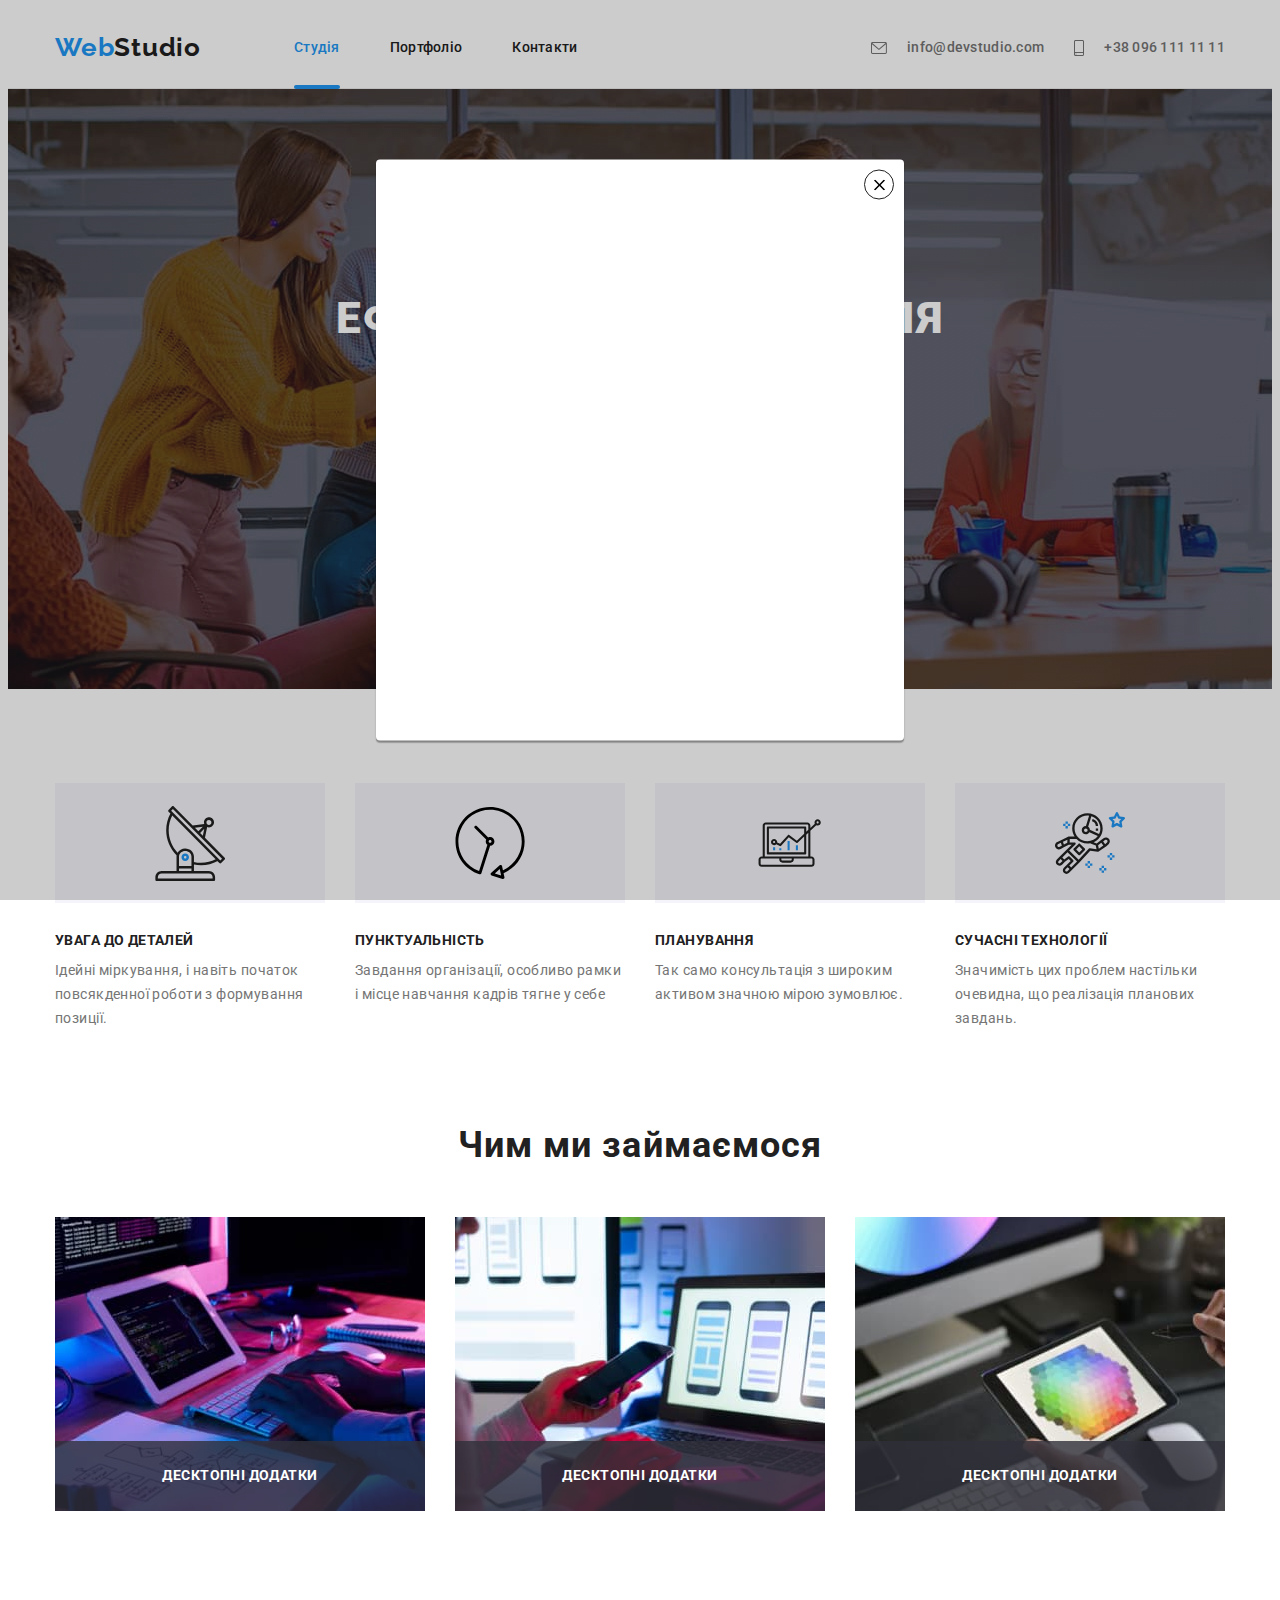
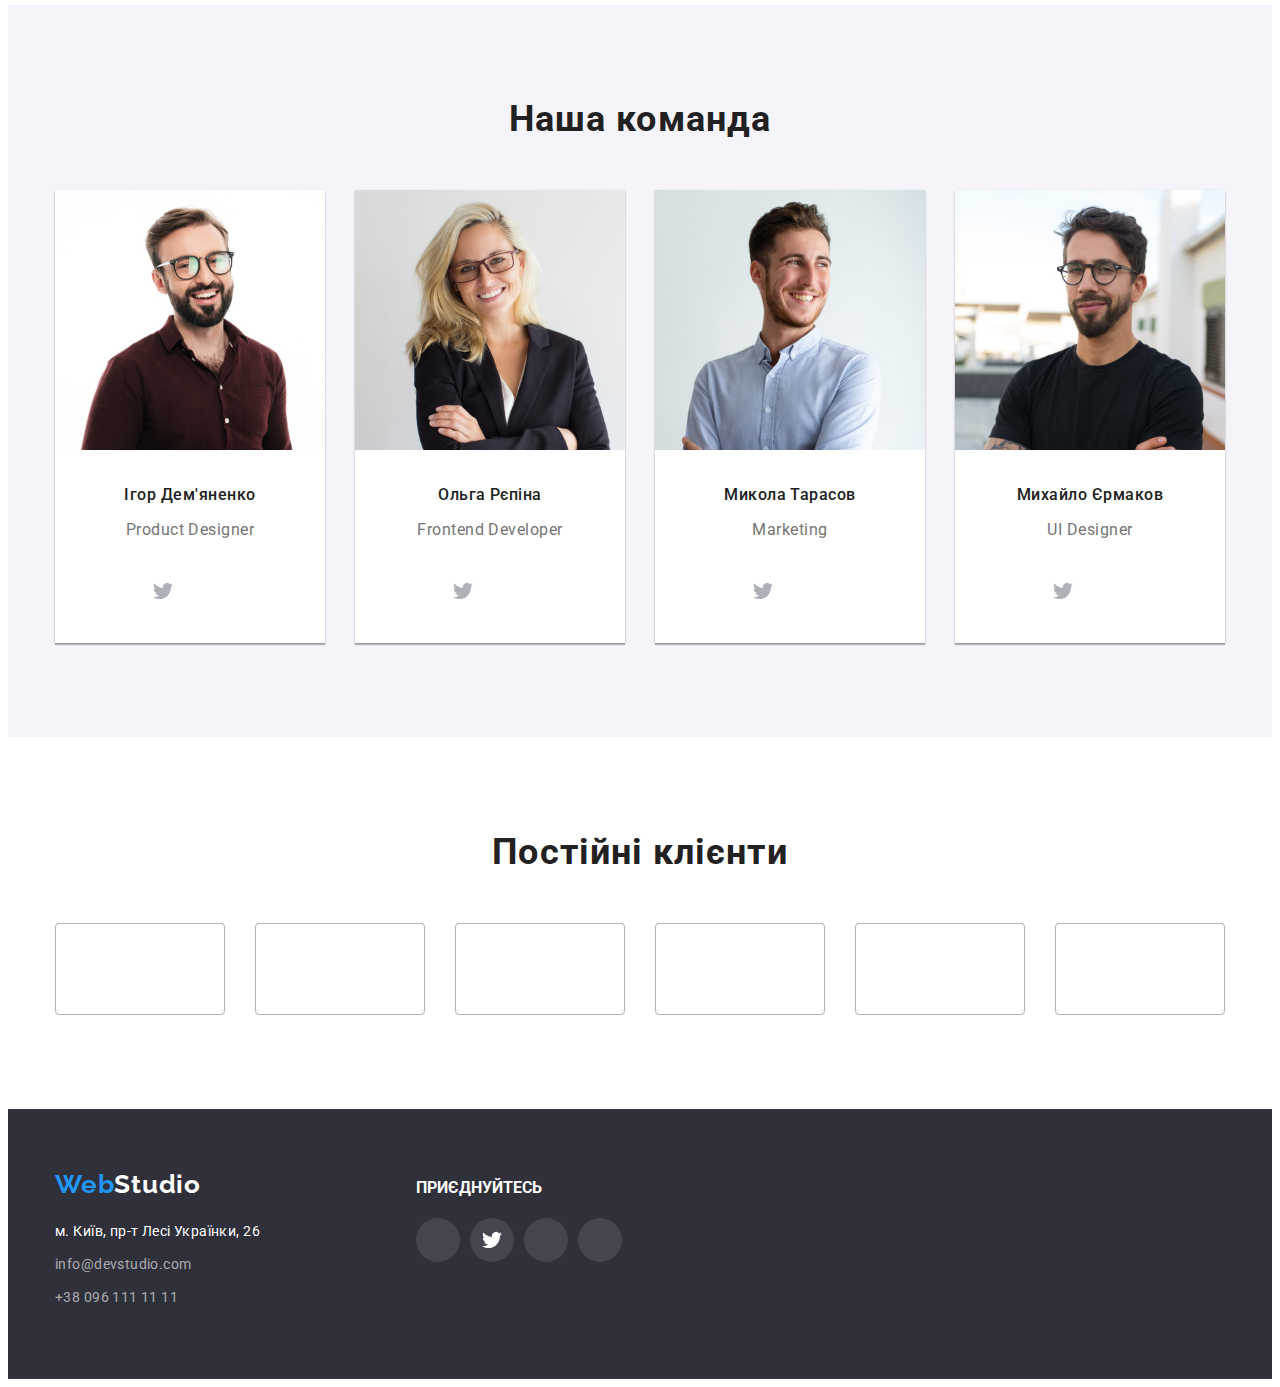
==== index.html @ 67a937a7 "fix" ====
<!DOCTYPE html>
<html lang="uk">
<head>
    <meta charset="UTF-8">
    <meta http-equiv="X-UA-Compatible" content="IE=edge">
    <meta name="viewport" content="width=device-width, initial-scale=1.0">
    <title>Document</title> 
    <link rel="preconnect" href="https://fonts.googleapis.com">
    <link rel="preconnect" href="https://fonts.gstatic.com" crossorigin>
    <link href="https://fonts.googleapis.com/css2?family=Raleway:wght@700&family=Roboto:wght@400;500;700&display=swap" rel="stylesheet">
    <link rel="stylesheet" href="https://cdnjs.cloudflare.com/ajax/libs/modern-normalize/1.1.0/modern-normalize.min.css" integrity="sha512-wpPYUAdjBVSE4KJnH1VR1HeZfpl1ub8YT/NKx4PuQ5NmX2tKuGu6U/JRp5y+Y8XG2tV+wKQpNHVUX03MfMFn9Q==" crossorigin="anonymous" referrerpolicy="no-referrer" />   
    <link rel="stylesheet" href="./css/styles.css">
</head>
<body>
    
    <header class="site-header">
        <div class="container main-nove">
            <a href="./index.html" class="site-logo logo plus"><span class="site-logo logo-web">Web</span><span class="logo-studio">Studio</span></a>
        <nav>
            <ul class="site-nav list up ">
                <li class="iten box-reletiwe"> <a href="./index.html" class=" current navigetion plus site">Студія</a></li>
                <li class="iten box-reletiwe"> <a href="./portfolio.html" class="navigetion plus site">Портфоліо</a></li>
                <li class="iten box-reletiwe"> <a href="#" class="navigetion plus site">Контакти</a></li>
            </ul>
        </nav>
        <ul class="contakt list up">
            
            <li class="iten-contakt envelope list"> 
                <a href="mailto:info@devstudio.com" class="navigetion plus contakt mee envelope">
                    <svg class="icon-envelope" width="16" height="12" >
                        <use href="./images/symbol-defs.svg#icon-envelope"></use>
                    </svg>
                    info@devstudio.com
                </a>
            </li>
    
            <li class="iten-contakt smartphone"> 
                 <a href="tel:+380961111111" class="navigetion plus contakt mee mail">
                    <svg class="icon-smartphone" width="10" height="16">
                        <use href="./images/symbol-defs.svg#icon-smartphone"></use>
                    </svg>
                    +38 096 111 11 11
                </a>
            </li>
        </ul>
       </div>
       
    </header>
   <main>
        <section class="darkside hero section">
        
               <h1 class="big hero-title" id="hero-title">Ефективні рішення для вашого бізнесу</h1>
               <button type="button" class="btn primery" data-modal-open> замовити послугу </button>
        
            </section>


        <section class="section">
            <div class="container feature">
          <ul class="feature list">
              <li class="list-order antena"><h3 class="feature-title big">увага до деталей</h3>
              <p class="operations-text">Ідейні міркування, і навіть початок повсякденної роботи з формування позиції.</p></li>
              <li class="list-order vector"><h3 class="feature-title big">пунктуальність</h3>
              <p class="operations-text">Завдання організації, особливо рамки і місце навчання кадрів тягне у себе</p></li>
              <li class="list-order diagram"><h3 class="feature-title big">планування</h3>
              <p class="operations-text">Так само консультація з широким активом значною мірою зумовлює.</p></li>
             <li class="list-order astronaut"><h3 class="feature-title big">сучасні технології</h3>
             <p class="operations-text">Значимість цих проблем настільки очевидна, що реалізація планових завдань.</p></li>
          </ul>
        </div>
         </section>

         <section class="we-do section">
            <div class="container">
             <h2 class="what-we-do title">Чим ми займаємося</h2>
             <ul class="list what-we-do">
                <div class=" what-we-do box">
                    <li class="iten what-we-do">
                        <a class="what-we-do link" href="">
                         <img   src="./images/work.jpg" width="370" alt="робочий процесс дизайнера">
                        <p class="what-we-do-efect">Десктопні додатки</p>
                        </a>
                    </li>
                </div>
                <li class="iten what-we-do"> 
                    <a class="what-we-do link" href="">
                    <img  src="./images/work1.jpg" width="370" alt="робочий процесс дизайнера">
                <p class="what-we-do-efect">Десктопні додатки</p>
                </a>
            </li>
                <li class="iten what-we-do">
                    <a class="what-we-do link" href="">
                        <img src="./images/work2.jpg" width="370" alt="робочий процесс дизайнера">
                        <p class="what-we-do-efect">Десктопні додатки</p>
                    </a>
                </li>
             </ul>
            </div>
         </section>

        <section class="staff section">
            <div class="container">
             <h2 class="title staff">Наша команда</h2>
             <ul class="list staff">
                 <li class="downpicture"> 
                      <img src="./images/img.jpg" width="270" alt="Ігор Дем'яненко"> 
                      <h4 class="staff name">Ігор Дем'яненко</h4>
                      <p  class="staff posicion" lang="en">Product Designer</p>
                       
                      <ul class="list soc-list">
                        <li >
                            <a class="soc-link" href="">
                            <svg class="soc-icon" width="20" height="20">
                                <use href="./images/symbol-defs.svg#icon-instagram" ></use>
                            </svg>
                            </a>
                        </li>
                        <li>
                            <a class="soc-link" href="">
                            <svg class="soc-icon" width="20" height="20"> 
                                <use href="./images/symbol-defs.svg#icon-twitter"></use>
                            </svg>
                        </a>
                        </li>
                        <li >
                            <a class="soc-link" href="">
                            <svg class="soc-icon" width="20" height="20">
                                <use href="./images/symbol-defs.svg#icon-facebook"></use>
                            </svg>
                        </a>

                        </li>
                        <li>
                            <a class="soc-link" href="">
                            <svg class="soc-icon" width="20" height="20">
                                <use href="./images/symbol-defs.svg#icon-linkedin"></use>
                            </svg>
                        </a>
                        </li>
                      </ul>
                 </li>
                 <li class="downpicture"> 
                     <img src="./images/img1.jpg" width="270" alt="Ольга Рєпіна">
                     <h4 class="staff name">Ольга Рєпіна</h4>
                     <p class="staff posicion" lang="en">Frontend Developer</p>
                    
                     <ul class="list soc-list">
                        <li >
                            <a class="soc-link" href="">
                            <svg class="soc-icon" width="20" height="20">
                                <use href="./images/symbol-defs.svg#icon-instagram" ></use>
                            </svg>
                            </a>
                        </li>
                        <li class="www rrr">
                            <a class="soc-link" href="">
                            <svg class="soc-icon" width="20" height="20"> 
                                <use href="./images/symbol-defs.svg#icon-twitter"></use>
                            </svg>
                        </a>
                        </li>
                        <li >
                            <a class="soc-link" href="">
                            <svg class="soc-icon" width="20" height="20">
                                <use href="./images/symbol-defs.svg#icon-facebook"></use>
                            </svg>
                        </a>

                        </li>
                        <li>
                            <a class="soc-link" href="">
                            <svg class="soc-icon" width="20" height="20">
                                <use href="./images/symbol-defs.svg#icon-linkedin"></use>
                            </svg>
                        </a>
                        </li>
                      </ul>
                 </li >
                 <li class="downpicture"> 
                     <img src="./images/img2.jpg" width="270" alt="Микола Тарасов">
                     <h4 class="staff name">Микола Тарасов</h4>
                     <p class="staff posicion" lang="en">Marketing</p>
                     <ul class="list soc-list">
                        <li >
                            <a class="soc-link" href="">
                            <svg class="soc-icon" width="20" height="20">
                                <use href="./images/symbol-defs.svg#icon-instagram" ></use>
                            </svg>
                            </a>
                        </li>
                        <li>
                            <a class="soc-link" href="">
                            <svg class="soc-icon" width="20" height="20"> 
                                <use href="./images/symbol-defs.svg#icon-twitter"></use>
                            </svg>
                        </a>
                        </li>
                        <li >
                            <a class="soc-link" href="">
                            <svg class="soc-icon" width="20" height="20">
                                <use href="./images/symbol-defs.svg#icon-facebook"></use>
                            </svg>
                        </a>

                        </li>
                        <li>
                            <a class="soc-link" href="">
                            <svg class="soc-icon" width="20" height="20">
                                <use href="./images/symbol-defs.svg#icon-linkedin"></use>
                            </svg>
                        </a>
                        </li>
                      </ul>
                 </li>
                 <li class="downpicture"> 
                     <img src="./images/img3.jpg" width="270" alt="Михайло Єрмаков">
                     <h4 class="staff name">Михайло Єрмаков</h4>
                     <p class="staff posicion" lang="en">UI Designer</p>
                     <ul class="list soc-list">
                        <li >
                            <a class="soc-link" href="">
                            <svg class="soc-icon" width="20" height="20">
                                <use href="./images/symbol-defs.svg#icon-instagram" ></use>
                            </svg>
                            </a>
                        </li>
                        <li>
                            <a class="soc-link" href="">
                            <svg class="soc-icon" width="20" height="20"> 
                                <use href="./images/symbol-defs.svg#icon-twitter"></use>
                            </svg>
                        </a>
                        </li>
                        <li >
                            <a class="soc-link" href="">
                            <svg class="soc-icon" width="20" height="20">
                                <use href="./images/symbol-defs.svg#icon-facebook"></use>
                            </svg>
                        </a>

                        </li>
                        <li>
                            <a class="soc-link" href="">
                            <svg class="soc-icon" width="20" height="20">
                                <use href="./images/symbol-defs.svg#icon-linkedin"></use>
                            </svg>
                        </a>
                        </li>
                      </ul>
                 </li>
             </ul>
            </div>
        </section>
            <section class="section customers">
            <div class="container">
                <h2 class=" tile customers-title">Постійні клієнти</h2>
                <ul class=" list customers-list">
                    <li >
                        <a  class=" customers-box" href="#">
                        <svg class="icon-customers" width="106" height="60">
                            <use href="./images/symbol-defs.svg#icon-group6"></use>
                        </svg>
                    </a>
                    </li>
                    <li >
                        <a class=" customers-box" href="#">
                            <svg class="icon-customers" width="106" height="60">
                                <use href="./images/symbol-defs.svg#icon-group1"></use>
                            </svg>
                        </a>
                    </li>
                    <li >
                            <a class=" customers-box" href="#">
                                <svg class="icon-customers" width="106" height="60">
                                <use href="./images/symbol-defs.svg#icon-group2"></use>
                            </svg>
                        </a>
                    </li>
                    <li>
                        <a  class=" customers-box" href="#">
                            <svg class="icon-customers" width="106" height="60">
                                <use href="./images/symbol-defs.svg#icon-group3"></use>
                            </svg>
                        </a>
                    </li>
                    <li >
                        <a href="#" class=" customers-box">
                            <svg class="icon-customers" width="106" height="60">
                                <use href="./images/symbol-defs.svg#icon-group4"></use>
                            </svg>
                        </a>
                    </li>
                    <li >
                        <a href="#" class=" customers-box">
                            <svg class="icon-customers" width="106" height="60">
                                <use href="./images/symbol-defs.svg#icon-group5"></use>
                            </svg>
                        </a>
                    </li>
                
                        
                    </li>
                    
            
                </ul>

            </div>
        </section>
    </main>

    <footer class="darkside footer" >
        <div class="container down" style="display:flex">
            <div class="information footer">
    
            <a href="./index.html" class="site-logo logo plus down"><span class="logo logo-web">Web</span><span class="logo down-studio">Studio</span></a>
        
  
        <address class="box footer" >
            <ul class="footer-contakt list contakt">
                <li class="footer address"><a class="address map" href="https://goo.gl/maps/JJp694LmXSiKLwUw6" target="_blank" rel="noopener noreferer">м. Київ, пр-т Лесі Українки, 26</a></li>
                <li class="footer address"><a class="address contact " href="mailto:info@devstudio.com">info@devstudio.com</a></li>
                <li class="footer address"><a class="address contact" href="tel:+380961111111">+38 096 111 11 11</a></li>
            </ul>
        </address>
    </div>
    
    <div class="soc-contact-footer">
        <p class="text-footer">приєднуйтесь</p>
        <ul class="list soc-list down">
            <li >
                <a class="soc-link down" href="">
                <svg class="soc-icon down" width="20" height="20">
                    <use href="./images/symbol-defs.svg#icon-instagram" ></use>
                </svg>
                </a>
            </li>
            <li>
                <a class="soc-link down" href="">
                <svg class="soc-icon down" width="20" height="20"> 
                    <use href="./images/symbol-defs.svg#icon-twitter"></use>
                </svg>
            </a>
            </li>
            <li >
                <a class="soc-link down" href="">
                <svg class="soc-icon down" width="20" height="20">
                    <use href="./images/symbol-defs.svg#icon-facebook"></use>
                </svg>
            </a>

            </li>
            <li>
                <a class="soc-link down" href="">
                <svg class="soc-icon down" width="20" height="20">
                    <use href="./images/symbol-defs.svg#icon-linkedin"></use>
                </svg>
            </a>
            </li>
          </ul>
    </div>
</div>
    </footer> 

<div class="backdrop is-hidden " data-modal > 
    <div class="modal">
        <button type="button" class="model-btn" data-modal-close>
            <svg width="11" height="11">
                <use href="./images/symbol-defs.svg#icon-Vector" ></use>
            </svg>
        </button>
    </div>
</div>

<script src="./js/modal.js"></script>

</body>
</html>
---- css/styles.css ----
html{
    box-sizing: border-box;
}
*,
*::before,
*::after{
    box-sizing: inherit;
}

:root {
    --primery-text-colot: #212121;
    --button-color: #2196F3;
    --back-color: #FFFFFF;
    --sbc: #2F303A;
    --contact-color: #757575;
    --white-whis-transparency: rgba(255, 255, 255, 0.6);
    --bgr-staff: #F5F4FA;
    --soc-link: #AFB1B8;
    
}

body {
    background-color: var(--back-color);
    color: var(--primery-text-colot);
    font-family: 'Roboto', sans-serif;
}



.list{
    list-style: none;
   
}

.list a{
    text-decoration: none;
}

.big{
    text-transform: uppercase;

}
.title{
font-weight: 700;
letter-spacing: 0.03em;
}
h1,h2,h3,h4,p,ul,img{
    padding: 0;
    margin: 0;
}
img{
    display:block;
    max-width: 100%;
}
.section{
    padding-bottom: 94px;
    padding-top: 94px;
}
.container{
    width: 1200px;
    margin-left: auto;
    margin-right: auto;
    
    padding-left: 15px;
    padding-right: 15px;
    
}


/*header*/
.site-nav.up{
    display: flex; 
}
.contakt.up{
    display: flex;
    margin-left: auto;
}
.container.main-nove{
    display: flex;
    align-items: center;
    
}


.logo-web{
    color: var(--button-color) ;
}

.site-logo.plus{
    font-family: 'Raleway';
    font-style: normal;
    font-weight: 700;
    font-size: 26px;
    line-height: 1.2;
    text-decoration: none;
    letter-spacing: 0.03em;
    color: var(--button-color);
    margin-right: 93px;
   
}
.site-logo.plus:last-child{
    margin: 0;
}
.site-header{
   
    border-bottom: 1px solid #ECECEC;
}
.site-nav.list .iten,
.contakt.list .iten{
    margin-right: 50px;
}
.site-nav.list .iten:last-child,
.contakt.list .iten:last-child{
    margin-right: 0;
}
.navigetion.plus {
    font-weight: 500;
    font-size: 14px;
    line-height: 1.14;
    color: var(--primery-text-colot);
    letter-spacing: 0.02em;
    padding-top: 32px;
    padding-bottom: 32px;
    display: block;
    
}

.navigetion.plus:hover,
.navigetion.plus:focus{
    color: var(--button-color);
    fill: var(--button-color);
}
.iten-contakt.envelope,
.contakt.mee {
    font-weight: 500;
    font-size: 14px;
    line-height: 1.14;
    color: var(--contact-color);
    letter-spacing: 0.02em;
}
.box-reletiwe{
    position: relative;
    display: flex;
}
.current.navigetion.plus::after{
content: "";
display: flex;
position: absolute;
left: 0;
bottom: -1px;
width: 100%;
height: 4px;
border-radius: 2px;
background:var(--button-color);
}

.navigetion.plus.site:hover::after{
content: "";
display: flex;
position: absolute;
left: 0;
bottom: -1;
width: 100%;
height: 4px;
border-radius: 2px;
background: var(--button-color);
transition-property: line;
transition-duration: 250ms;
transition-timing-function:cubic-bezier(0.4, 0, 0.2, 1);
transition-delay: 0;
}

.icon-envelope{
    fill: currentColor;
}
.icon-smartphone{
   fill: currentColor;
}
.icon-smartphone{
    margin-right: 10px;
}

.site-nav a.current {
    color: var(--button-color);
}


.logo-studio
{
    color:var(--primery-text-colot);
}

.navigetion.plus.mee{
    display: flex;
    
    justify-content: center;
    align-items: center;
    gap: 10px;
}
.me.envelope{
    display: block;
}
.icon-envelope{
    margin-right: 10px;
}

.icon-smartphone{
    margin-left: 30px;
}
.iten-contakt.envelope:hover,
.iten-contakt.envelope:focus{
    color: var(--button-color);
    fill: var(--button-color);
    transition-duration: 250ms;
    transition-timing-function: cubic-bezier(0.4, 0, 0.2, 1);
}



/*hero*/
.darkside.hero{
    text-align: center;
    padding-top: 200px;
    padding-bottom: 200px;
    height: 600px;
    max-width: 1600px;
    margin-left: auto;
    margin-right: auto;
    background-image:linear-gradient(
        to right,
        rgba(47, 48, 58, 0.4),
        rgba(47, 48, 58, 0.4)),
         url(../images/overlay.jpg);
    background-repeat: no-repeat;
    background-size:cover;
    background-position: center;
}
.hero-title{
   
    font-weight: 900;
    font-size: 44px;
    line-height: 1.36;
    letter-spacing: 0.06em;
    color: var(--back-color);
    letter-spacing: 0.06em;
    margin-bottom: 30px;
    width: 696px;
    margin-left: auto;
    margin-right: auto;
    
}

.btn {
    font-family: 'Roboto';
    font-weight: 700;
    font-size: 16px;
    line-height: 1.875;
    text-align: center;
    letter-spacing: 0.06em;
    cursor: pointer;
   
    text-align: center;
    display: inline-block;
    border:none;
}

.btn.primery{
    color: var(--back-color);
    background-color: var(--button-color);
    border-radius: 4px;
    padding: 10px 32px;
    min-width: 216px;
    height: 50px;
    box-shadow: 0px 4px 4px rgba(0, 0, 0, 0.15);
    
}
.btn.primery:hover,
.btn.primery:focus,
.btn.primery:active{
    background-color: #188CE8;
    transition-duration: 250ms;
    transition-timing-function: cubic-bezier(0.4, 0, 0.2, 1);
}

.btn.secondary{
    font-family: 'Roboto';
    font-weight: 500;
    font-size: 16px;
    line-height: 1.625;
    letter-spacing: 0.03em;
    background-color: #F5F4FA;
    color: var(--primery-text-colot);
    border-radius: 3px;
   
    padding: 6px 22px;
}

.btn.secondary:hover,
.btn.secondary:focus,
.btn.secondary:active{
    background-color: var(--button-color);
    color: var(--back-color);
    box-shadow: 0px 3px 1px rgba(0, 0, 0, 0.1), 0px 1px 2px rgba(0, 0, 0, 0.08), 0px 2px 2px rgba(0, 0, 0, 0.12);
}

.darkside{
    color: var(--back-color);
    background-color: var(--sbc);
}

/*feature*/
.feature.list{
    display:flex ;
    flex-wrap: wrap;
  
}

 .list-order{
    margin-right: 30px;
    width: 270px;
  
}
.list-order::before{
    display: block;
    content: "";
    height: 120px;
    background-repeat: no-repeat;
    background-size: 70px;
    background-position: center;
    background-color: var(--bgr-staff);
    

}
.list-order.antena::before{
    background-image: url(../images/SVG/antena.svg);
}
.list-order.vector::before{
    background-image: url(../images/SVG/Vector.svg);
}
.list-order.diagram::before{
    background-image: url(../images/SVG/diagram.svg);
}
.list-order.astronaut::before{
    background-image: url(../images/SVG/astronaut.svg);
}

.list-order:nth-child(4n){
    margin: 0;
}

.feature-title{
    margin-top: 30px;
margin-bottom: 10px;  
font-weight: 700;
font-size: 14px;
line-height: 1.14;
letter-spacing: 0.03em;



color: var(--primery-text-colot);
}

.operations-text{  
font-size: 14px;
line-height: 1.71;
color: var(--contact-color);
letter-spacing: 0.03em;

}


/*what-we-do*/
.we-do.section{
    padding-top: 0;
}

.what-we-do.title{
    text-align: center;
    margin-bottom: 50px;
    font-size: 36px;
    line-height: 1.16;
}
.what-we-do.list{
    display: flex;
    flex-wrap: wrap;
}
.what-we-do.iten{
    margin-right: 30px;
}
.what-we-do.iten:nth-child(3n){
    margin-right: 0;
}
.what-we-do.link{
    position: relative;
    overflow: hidden;
    transform: translate(100%);
    transition: transform 300ms linear;
    overflow: auto;
    height: 70px;
    width: 100%;
}

.what-we-do-efect{
    text-transform: uppercase;
    width: 100%;
    position: absolute;
    bottom: 0;
    left: 0;
    padding-top: 27px;
    padding-bottom: 27px;
    color: var(--back-color);
    background-color: rgba(47, 48, 58, 0.8);
    width: 370px;
    height: 70px;
    font-weight: 700;
    font-size: 14px;
    line-height: 1.14;
    text-align: center;
    letter-spacing: 0.03em;
    text-align: center;

}

/*staff*/
.staff{
    background-color: var(--bgr-staff);
}

.staff.list{
    display: flex;
    flex-wrap: wrap;

}

.title.staff{
    font-weight: 700;
    font-size: 36px;
    line-height: 1.16;
    letter-spacing: 0.03em;
    margin-bottom: 50px;
    text-align: center;
 

}

.staff.name{
    margin-top: 30px;
    margin-bottom: 10px;
    font-weight: 500;
    font-size: 16px;
    line-height: 1.87;
    letter-spacing: 0.03em;
    background-color: var(--back-color);
}

.staff.posicion{
    font-size: 16px;
    line-height: 19px;
    letter-spacing: 0.03em;
    color: var(--contact-color);
    background-color: var(--back-color);
    padding-bottom: 30px;
}


.downpicture{
    box-shadow: 0px 1px 3px rgba(0, 0, 0, 0.12), 0px 1px 1px rgba(0, 0, 0, 0.14), 0px 2px 1px rgba(0, 0, 0, 0.2);
    background-color: var(--back-color);
    margin-right: 30px;
    text-align: center;
}
.soc-list{
    
    display: flex;
    justify-content: center;
    gap: 10px;
    margin-bottom: 30px;

    
    
    
}
.soc-link{
    width: 44px;
    height: 44px;
    display: flex;
    border-radius: 50%;
    background-color: currentColor;
    align-items: center;
    justify-content: center;
    color:  var(--back-color);
    fill:var(--soc-link)
    
}
.soc-icon{
    fill: var(--soc-link);
}



.soc-link:hover, .soc-link:focus{
    color: var(--button-color);
    transition-duration: 250ms;
    transition-timing-function: cubic-bezier(0.4, 0, 0.2, 1);
   
}
.soc-link:hover > .soc-icon,
.soc-link:focus > .soc-icon{
    fill: var(--back-color);
    transition-duration: 250ms;
    transition-timing-function: cubic-bezier(0.4, 0, 0.2, 1);
}



.downpicture:nth-child(4n){
    margin: 0;
}

/*footer*/
.darkside.footer{
    padding-top: 60px;
    padding-bottom: 60px;
    
}

.site-logo.down{
    margin-bottom: 20px;
    display: inline-block;
    margin-right: 0;
}
.darkside{
    color: var(--back-color);
    background-color: var(--sbc);
    
}
.footer.address{
    margin-bottom: 9px;
}



.address.contact{
  
    font-style: normal;
    font-size: 14px;
    line-height: 1.71;
    letter-spacing: 0.03em;
    color: var(--white-whis-transparency);
    display: inline-block;
}



.address.map{
  
    font-style: normal;
    font-size: 14px;
    line-height: 1.71;
    letter-spacing: 0.03em;
    color: var(--back-color);
    display: inline-block;
  
}
.address.map:hover,
.address.map:focus,
.address.contact:focus,
.address.contact:hover{
    color: var(--button-color);
    transition-duration: 250ms;
    transition-timing-function: cubic-bezier(0.4, 0, 0.2, 1);
 
}




.logo.logo-web{
    color: var(--button-color);
    
}
.logo.down-studio{
    color: var(--back-color);
    
}

.text-footer{
    font-weight: 700;
    size: 14px;
    line-height: 1.17;
    color: var(--back-color);
    margin-bottom: 20px;
    text-transform: uppercase;
}


.soc-list.down{
    justify-content: start;
}
.soc-link.down{
  color: rgba(255, 255, 255, 0.1); 
}

.soc-icon.down{
    fill:var(--back-color);
   
}
.container.footer{
    display: flex;
    
    align-items: baseline;
}
.soc-contact-footer{
    margin-left: 156px;
}


.soc-link.down:hover, .soc-link:focus{
    color: var(--button-color);
    fill: var(--back-color);
    transition-duration: 250ms;
    transition-timing-function: cubic-bezier(0.4, 0, 0.2, 1);
}
/*portfolio*/

.list.portfolio{
    display: flex;
    justify-content: center;
    margin-bottom: 50px;
}
.list.portfolio .iten{
   
    margin-right: 8px;
}
.list.portfolio .iten:nth-child(5n) {
    margin: 0;
}

.list.choice{
    color: var(--primery-text-colot);
    display: flex;
    flex-wrap: wrap;
   
    margin-top: -30px;
    margin-left: -30px;
}

.list.choice .iten-box{
    margin-left: 30px;
    margin-top: 30px;
    flex-basis: calc(100% / 3 - 30px);

}
.choice.title{
    font-weight: 700;
    font-size: 18px;
    line-height: 2;
    letter-spacing: 0.06em;
    color: var(--primery-text-colot);
    margin-bottom: 4px;
    
    
}
.choice.text{
    font-weight: 400;
    font-size: 16px;
    line-height: 1.875;
    letter-spacing: 0.03em;
    color: var(--contact-color);
    
}
.visually.hidden {
    position: absolute;
    width: 1px;
    height: 1px;
    margin: -1px;
    border: 0;
    padding: 0;
    
    white-space: nowrap;
    clip-path: inset(100%);
    clip: rect(0 0 0 0);
    overflow: hidden;
  }
  .iten-box .content{
    padding: 20px 24px;
    border-bottom: 1px solid #EEEEEE;
    border-left: 1px solid #EEEEEE;
    border-right: 1px solid #EEEEEE;
  }





.item-imege:hover .item-imege-text,
 .iten-box:hover,
.iten-box:focus{
    display: block;
    width: 100%;
    height: 100%;
    box-shadow: 0px 1px 1px rgba(0, 0, 0, 0.12), 0px 4px 4px rgba(0, 0, 0, 0.06), 1px 4px 6px rgba(0, 0, 0, 0.16);
transform: translateY(0);
    opacity: 1;
    transition-duration: 250ms;
    transition-timing-function: cubic-bezier(0.4, 0, 0.2, 1);
}

.item-imege{
    position: relative;
    overflow: hidden;
    
}

.item-imege-text{
    position: absolute;
    height: 294px;
    background-color: rgba(33, 150, 243, 0.9);
    bottom: 0;
    left: 0;
    font-size: 18px;
    font-weight: 1.56;
    letter-spacing: 0.03em;
    color: var(--back-color);
    padding: 64px 24px;
    transform: translateY(100%);
    
    opacity: 0;
    

}


  /*customers*/
  .section.customers{
    padding-bottom: 0;
  }
  .customers-title{
    margin-bottom: 50px;
    text-align: center;
    font-weight: 700;
    font-size: 36px;
    line-height: 1.17;
    letter-spacing: 0.03em;
    
  }
  .container.down{
    align-items:baseline;
  }
  .customers-list{


    display: inline-flex;
    flex-wrap: wrap;
    justify-content: center;
    align-items: center;
    margin-bottom: 94px;
    column-gap: 30px;


  }

.customers-box{
    display: flex;
  width: 170px;
    height: 92px;
    border: 1px solid #AFB1B8;
    border-radius: 4px;
    justify-content: center;
    align-items: center;
}
.icon-customers{
    justify-content: center;
    align-items: center;
    fill: var(--soc-link);
}

.customers-box:hover,
.customers-box:focus{
    border: 1px solid var(--button-color);
}

.customers-box:hover > .icon-customers,
.customers-box:focus >  .icon-customers{
 fill: var(--button-color);
}

.backdrop{
    position: fixed;
    top: 0;
    left: 0;
    width: 100%;
    height: 100%;
    background-color: rgba(0, 0, 0, 0.2);
    transition: opacity 250ms cubic-bezier(0.4, 0, 0.2, 1);
}

.backdrop.is-hidden .model{
    opacity: 0;
    visibility: hidden;
    pointer-events: none;
}

.modal{
    width: 528px;
    min-height: 581px;
    background-color: #FFFFFF;
    position: absolute;
    top: 50%;
    left: 50%;
    transform: translate(-50%, -50%); 
    border-radius: 4px; 
    box-shadow: 0px 1px 3px rgba(0, 0, 0, 0.12), 0px 1px 1px rgba(0, 0, 0, 0.14),
        0px 2px 1px rgba(0, 0, 0, 0.2);
}

.model-btn{
   width: 30px;
   height: 30px;
   border: 1px solid #212121;
   border-radius: 50%;
   background-color: transparent;
   position: absolute;
   right: 10px;
   top: 10px;
   display: flex;
   align-items: center;
   justify-content: center;
   padding: auto;
   cursor: pointer;
}

.modal:hover{
    
}
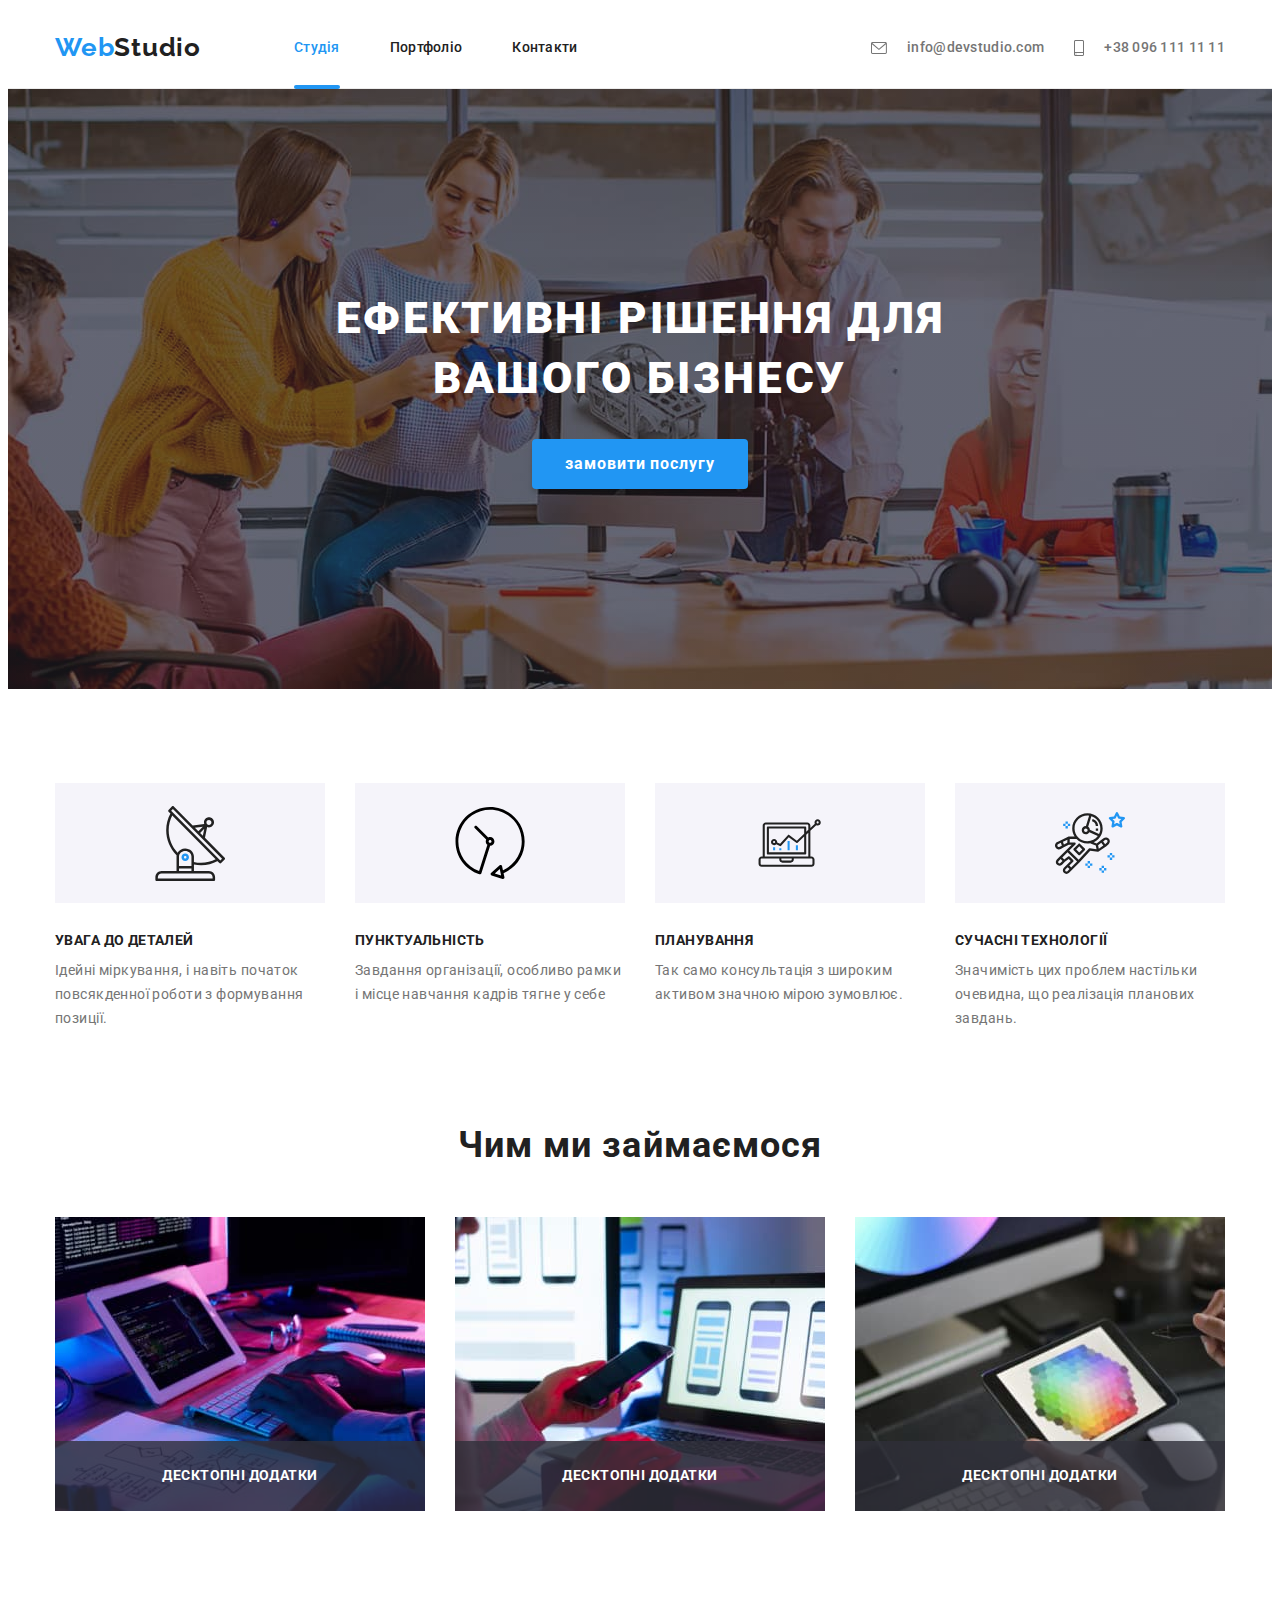
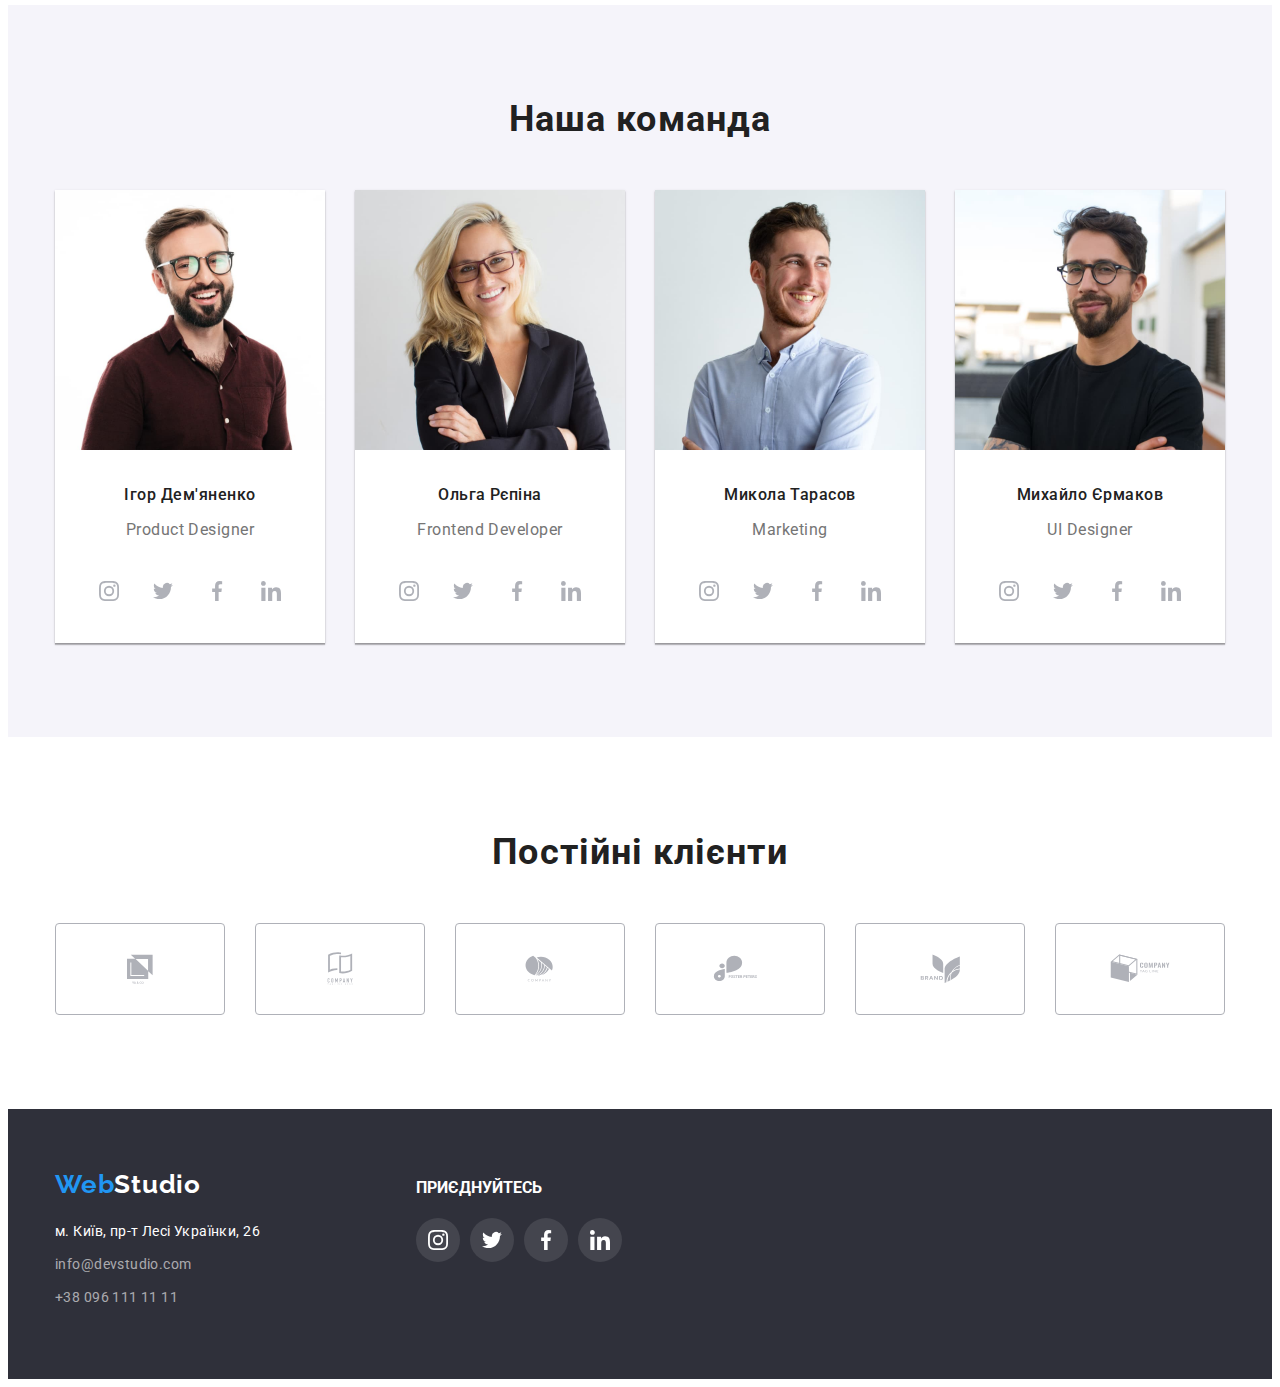
==== commit 76b65f8c: "fix" ====
--- a/index.html
+++ b/index.html
@@ -258,42 +258,42 @@
                     <li >
                         <a  class=" customers-box" href="#">
                         <svg class="icon-customers" width="106" height="60">
-                            <use href="./images/symbol-defs.svg#icon-group6"></use>
+                            <use href="./images/symbol-defs.svg#icon-Client1"></use>
                         </svg>
                     </a>
                     </li>
                     <li >
                         <a class=" customers-box" href="#">
                             <svg class="icon-customers" width="106" height="60">
-                                <use href="./images/symbol-defs.svg#icon-group1"></use>
+                                <use href="./images/symbol-defs.svg#icon-Client2"></use>
                             </svg>
                         </a>
                     </li>
                     <li >
                             <a class=" customers-box" href="#">
                                 <svg class="icon-customers" width="106" height="60">
-                                <use href="./images/symbol-defs.svg#icon-group2"></use>
+                                <use href="./images/symbol-defs.svg#icon-Client3"></use>
                             </svg>
                         </a>
                     </li>
                     <li>
                         <a  class=" customers-box" href="#">
                             <svg class="icon-customers" width="106" height="60">
-                                <use href="./images/symbol-defs.svg#icon-group3"></use>
+                                <use href="./images/symbol-defs.svg#icon-Client4"></use>
                             </svg>
                         </a>
                     </li>
                     <li >
                         <a href="#" class=" customers-box">
                             <svg class="icon-customers" width="106" height="60">
-                                <use href="./images/symbol-defs.svg#icon-group4"></use>
+                                <use href="./images/symbol-defs.svg#icon-Client5"></use>
                             </svg>
                         </a>
                     </li>
                     <li >
                         <a href="#" class=" customers-box">
                             <svg class="icon-customers" width="106" height="60">
-                                <use href="./images/symbol-defs.svg#icon-group5"></use>
+                                <use href="./images/symbol-defs.svg#icon-Client6"></use>
                             </svg>
                         </a>
                     </li>
--- a/css/styles.css
+++ b/css/styles.css
@@ -159,15 +159,11 @@
 display: flex;
 position: absolute;
 left: 0;
-bottom: -1;
+bottom: -1px;
 width: 100%;
 height: 4px;
 border-radius: 2px;
 background: var(--button-color);
-transition-property: line;
-transition-duration: 250ms;
-transition-timing-function:cubic-bezier(0.4, 0, 0.2, 1);
-transition-delay: 0;
 }
 
 .icon-envelope{
@@ -703,8 +699,7 @@
     box-shadow: 0px 1px 1px rgba(0, 0, 0, 0.12), 0px 4px 4px rgba(0, 0, 0, 0.06), 1px 4px 6px rgba(0, 0, 0, 0.16);
 transform: translateY(0);
     opacity: 1;
-    transition-duration: 250ms;
-    transition-timing-function: cubic-bezier(0.4, 0, 0.2, 1);
+    transition: 250ms cubic-bezier(0.4, 0, 0.2, 1);
 }
 
 .item-imege{
@@ -796,10 +791,14 @@
     transition: opacity 250ms cubic-bezier(0.4, 0, 0.2, 1);
 }
 
-.backdrop.is-hidden .model{
+.backdrop.is-hidden{
     opacity: 0;
     visibility: hidden;
     pointer-events: none;
+}
+
+.backdrop.is-hidden .model {
+    transform: translate(-50%, -50%) scale(0.6);
 }
 
 .modal{
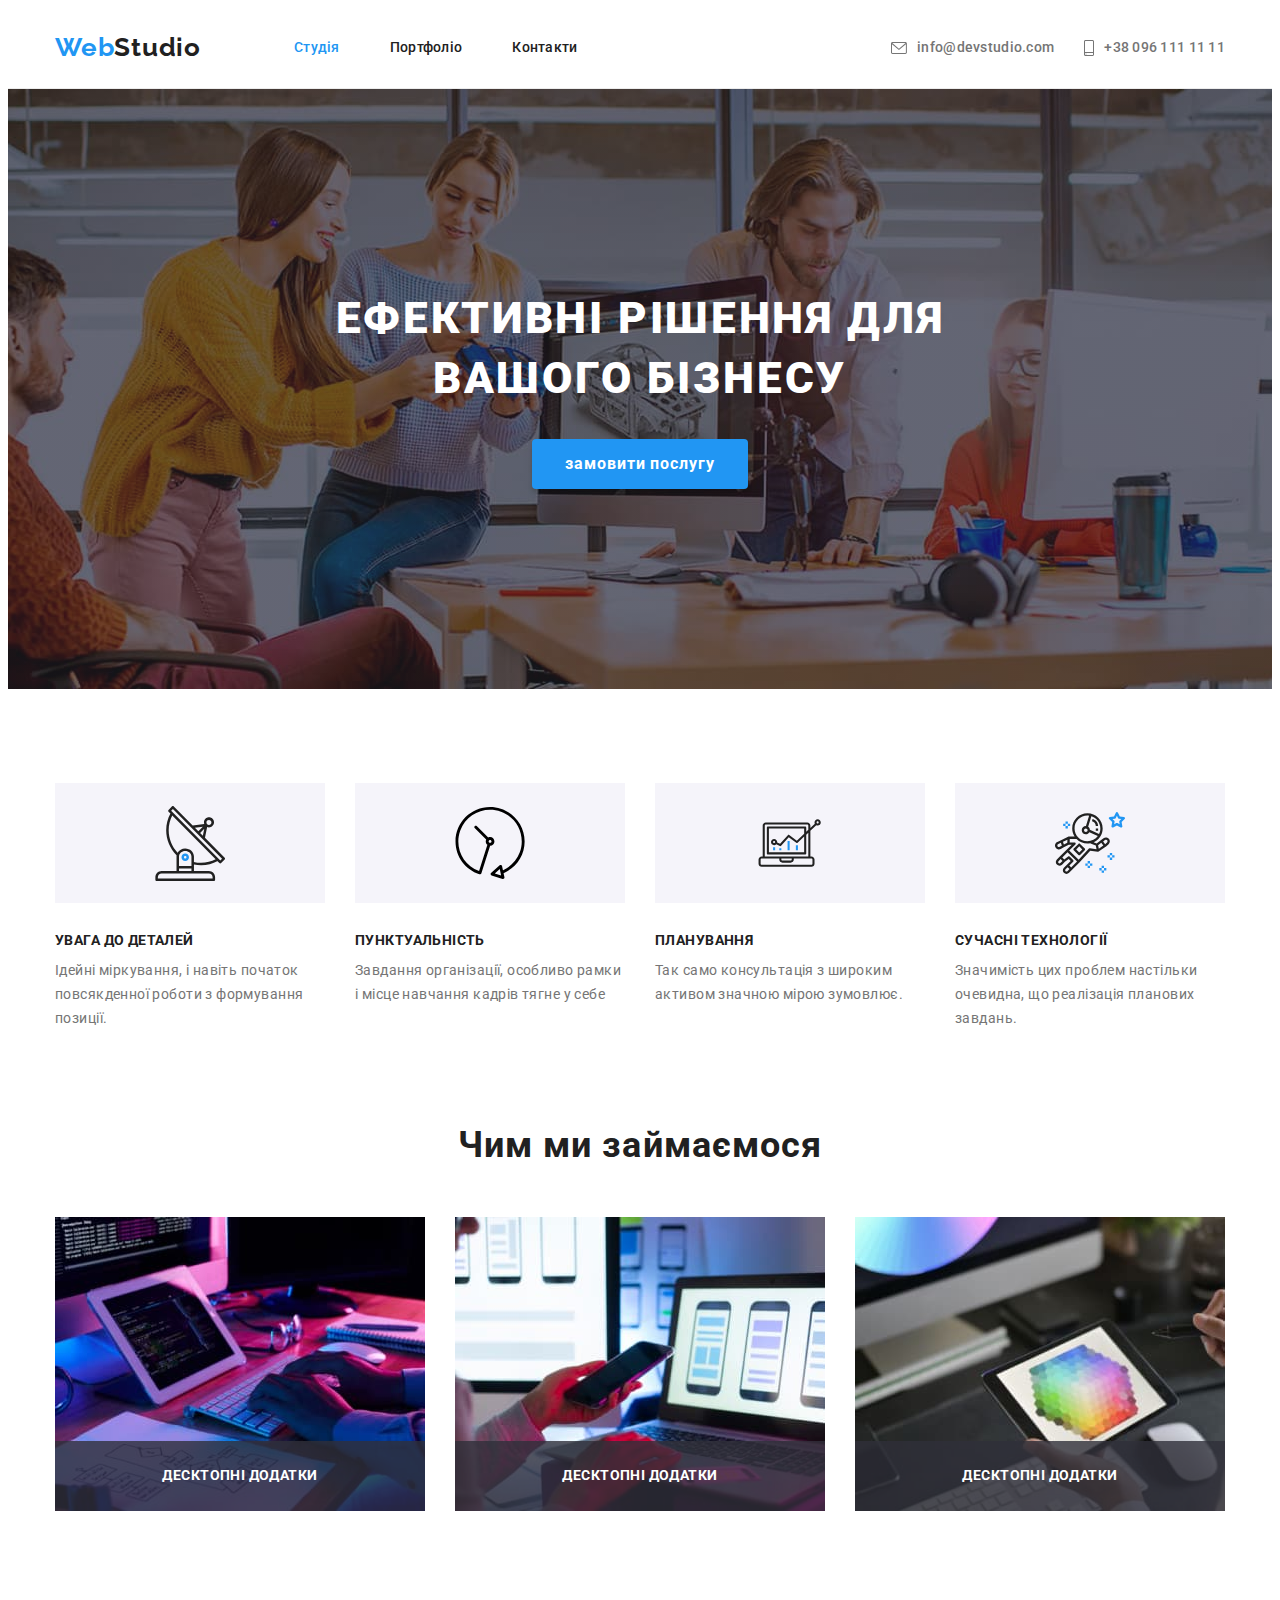
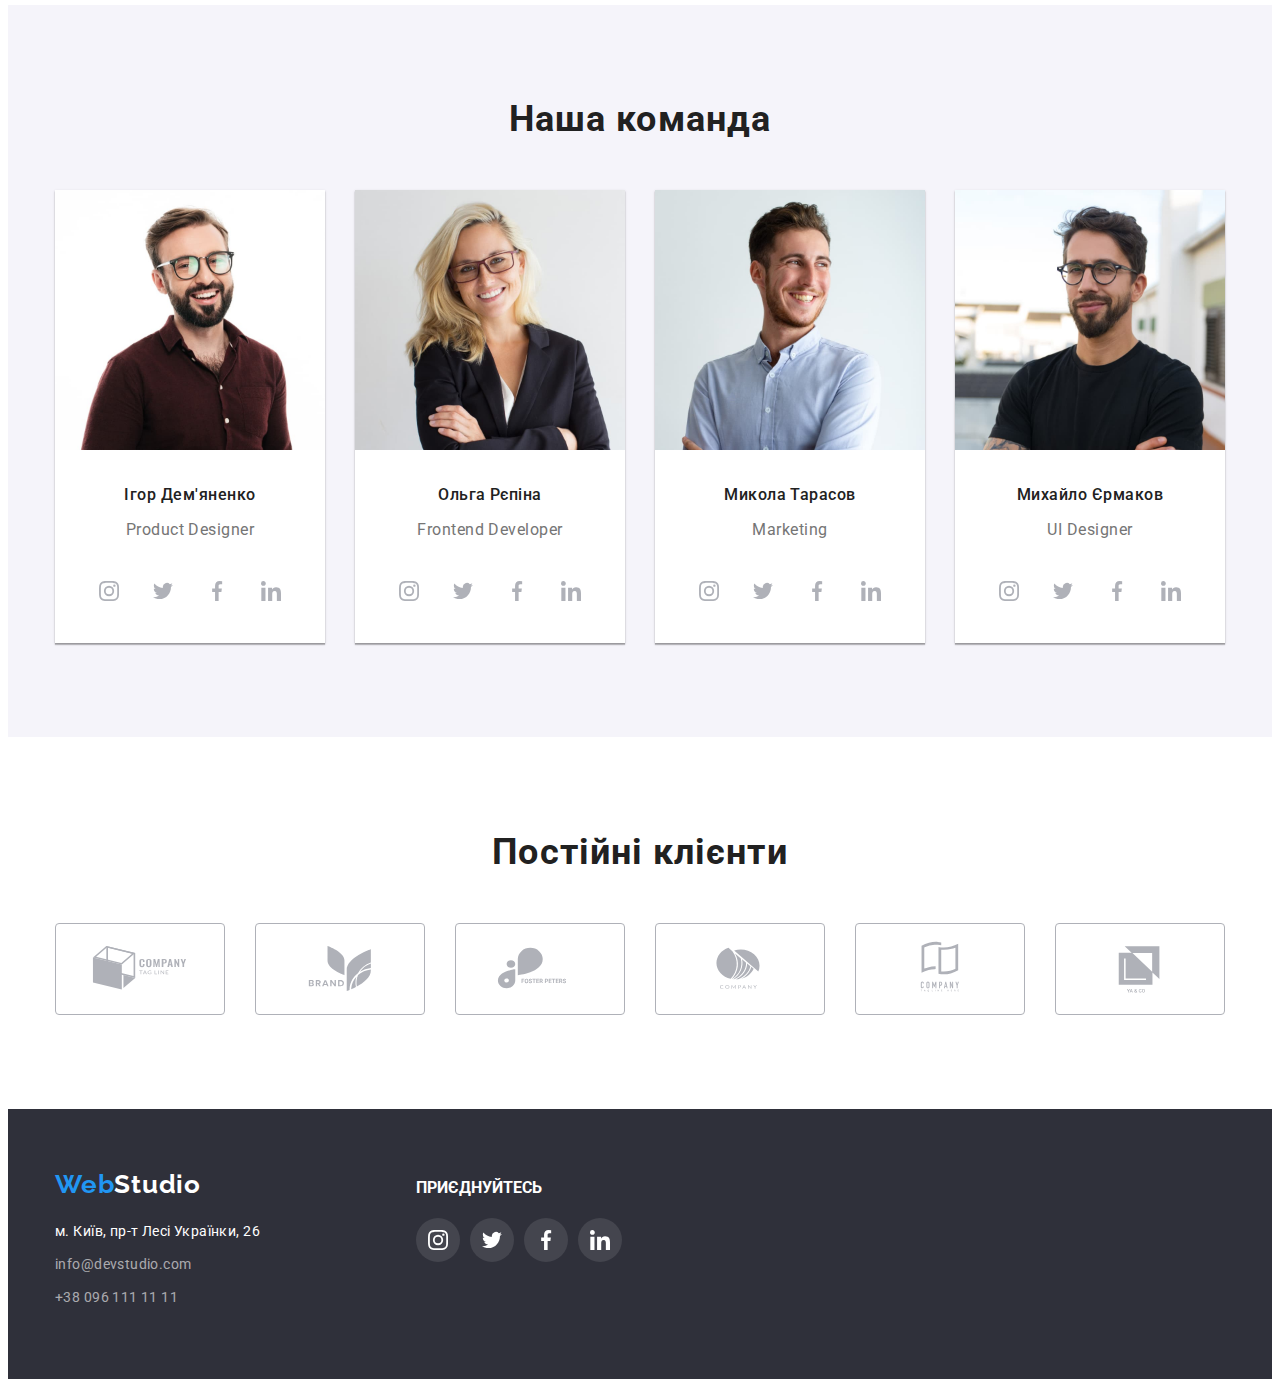
==== commit 884190e7: "fix" ====
--- a/index.html
+++ b/index.html
@@ -75,24 +75,26 @@
              <h2 class="what-we-do title">Чим ми займаємося</h2>
              <ul class="list what-we-do">
                 <div class=" what-we-do box">
-                    <li class="iten what-we-do">
-                        <a class="what-we-do link" href="">
+                    <li class="iten what-we-do">   
                          <img   src="./images/work.jpg" width="370" alt="робочий процесс дизайнера">
-                        <p class="what-we-do-efect">Десктопні додатки</p>
-                        </a>
+                        
+                         <p class="what-we-do-efect">Десктопні додатки</p>
+                        
                     </li>
                 </div>
                 <li class="iten what-we-do"> 
-                    <a class="what-we-do link" href="">
+                   
                     <img  src="./images/work1.jpg" width="370" alt="робочий процесс дизайнера">
-                <p class="what-we-do-efect">Десктопні додатки</p>
-                </a>
+                
+                    <p class="what-we-do-efect">Десктопні додатки</p>
+                    
             </li>
                 <li class="iten what-we-do">
-                    <a class="what-we-do link" href="">
+                   
                         <img src="./images/work2.jpg" width="370" alt="робочий процесс дизайнера">
+                    
                         <p class="what-we-do-efect">Десктопні додатки</p>
-                    </a>
+                
                 </li>
              </ul>
             </div>
@@ -309,7 +311,7 @@
     </main>
 
     <footer class="darkside footer" >
-        <div class="container down" style="display:flex">
+        <div class="container down">
             <div class="information footer">
     
             <a href="./index.html" class="site-logo logo plus down"><span class="logo logo-web">Web</span><span class="logo down-studio">Studio</span></a>
--- a/css/styles.css
+++ b/css/styles.css
@@ -23,7 +23,8 @@
     background-color: var(--back-color);
     color: var(--primery-text-colot);
     font-family: 'Roboto', sans-serif;
-}
+    
+}    
 
 
 
@@ -122,13 +123,15 @@
     padding-top: 32px;
     padding-bottom: 32px;
     display: block;
-    
+    transition: color 250ms cubic-bezier(0.4, 0, 0.2, 1),
+    fill 250ms cubic-bezier(0.4, 0, 0.2, 1);
 }
 
 .navigetion.plus:hover,
 .navigetion.plus:focus{
     color: var(--button-color);
     fill: var(--button-color);
+    
 }
 .iten-contakt.envelope,
 .contakt.mee {
@@ -137,6 +140,7 @@
     line-height: 1.14;
     color: var(--contact-color);
     letter-spacing: 0.02em;
+    transition: color 250ms cubic-bezier(0.4, 0, 0.2, 1);
 }
 .box-reletiwe{
     position: relative;
@@ -151,7 +155,10 @@
 width: 100%;
 height: 4px;
 border-radius: 2px;
-background:var(--button-color);
+background-color:var(--button-color);
+transform: scaleX(0);
+transition: transform 250ms cubic-bezier(0.4, 0, 0.2, 1),
+position 250ms cubic-bezier(0.4, 0, 0.2, 1);
 }
 
 .navigetion.plus.site:hover::after{
@@ -164,6 +171,7 @@
 height: 4px;
 border-radius: 2px;
 background: var(--button-color);
+transform:scaleX(1)
 }
 
 .icon-envelope{
@@ -172,9 +180,7 @@
 .icon-smartphone{
    fill: currentColor;
 }
-.icon-smartphone{
-    margin-right: 10px;
-}
+
 
 .site-nav a.current {
     color: var(--button-color);
@@ -196,9 +202,7 @@
 .me.envelope{
     display: block;
 }
-.icon-envelope{
-    margin-right: 10px;
-}
+
 
 .icon-smartphone{
     margin-left: 30px;
@@ -207,8 +211,7 @@
 .iten-contakt.envelope:focus{
     color: var(--button-color);
     fill: var(--button-color);
-    transition-duration: 250ms;
-    transition-timing-function: cubic-bezier(0.4, 0, 0.2, 1);
+    
 }
 
 
@@ -268,14 +271,14 @@
     min-width: 216px;
     height: 50px;
     box-shadow: 0px 4px 4px rgba(0, 0, 0, 0.15);
+    transition: background-color 250ms cubic-bezier(0.4, 0, 0.2, 1);
     
 }
 .btn.primery:hover,
 .btn.primery:focus,
 .btn.primery:active{
     background-color: #188CE8;
-    transition-duration: 250ms;
-    transition-timing-function: cubic-bezier(0.4, 0, 0.2, 1);
+    
 }
 
 .btn.secondary{
@@ -289,6 +292,9 @@
     border-radius: 3px;
    
     padding: 6px 22px;
+    transition: color 250ms cubic-bezier(0.4, 0, 0.2, 1),
+    background-color 250ms cubic-bezier(0.4, 0, 0.2, 1),
+    box-shadow 250ms cubic-bezier(0.4, 0, 0.2, 1);
 }
 
 .btn.secondary:hover,
@@ -369,7 +375,12 @@
 /*what-we-do*/
 .we-do.section{
     padding-top: 0;
-}
+    
+}
+.iten.what-we-do{
+    position: relative;
+}
+
 
 .what-we-do.title{
     text-align: center;
@@ -379,6 +390,7 @@
 }
 .what-we-do.list{
     display: flex;
+    
     flex-wrap: wrap;
 }
 .what-we-do.iten{
@@ -387,15 +399,7 @@
 .what-we-do.iten:nth-child(3n){
     margin-right: 0;
 }
-.what-we-do.link{
-    position: relative;
-    overflow: hidden;
-    transform: translate(100%);
-    transition: transform 300ms linear;
-    overflow: auto;
-    height: 70px;
-    width: 100%;
-}
+
 
 .what-we-do-efect{
     text-transform: uppercase;
@@ -486,26 +490,27 @@
     align-items: center;
     justify-content: center;
     color:  var(--back-color);
-    fill:var(--soc-link)
-    
+    fill:var(--soc-link);
+    transition: color 250ms cubic-bezier(0.4, 0, 0.2, 1),
+    background-color 250ms cubic-bezier(0.4, 0, 0.2, 1);
 }
 .soc-icon{
     fill: var(--soc-link);
+    transition: fill 250ms cubic-bezier(0.4, 0, 0.2, 1);
+    
 }
 
 
 
 .soc-link:hover, .soc-link:focus{
     color: var(--button-color);
-    transition-duration: 250ms;
-    transition-timing-function: cubic-bezier(0.4, 0, 0.2, 1);
+    
    
 }
 .soc-link:hover > .soc-icon,
 .soc-link:focus > .soc-icon{
     fill: var(--back-color);
-    transition-duration: 250ms;
-    transition-timing-function: cubic-bezier(0.4, 0, 0.2, 1);
+    
 }
 
 
@@ -545,6 +550,9 @@
     letter-spacing: 0.03em;
     color: var(--white-whis-transparency);
     display: inline-block;
+    transition: color 250ms cubic-bezier(0.4, 0, 0.2, 1);
+    
+    
 }
 
 
@@ -557,6 +565,7 @@
     letter-spacing: 0.03em;
     color: var(--back-color);
     display: inline-block;
+    transition: color 250ms cubic-bezier(0.4, 0, 0.2, 1);
   
 }
 .address.map:hover,
@@ -564,8 +573,6 @@
 .address.contact:focus,
 .address.contact:hover{
     color: var(--button-color);
-    transition-duration: 250ms;
-    transition-timing-function: cubic-bezier(0.4, 0, 0.2, 1);
  
 }
 
@@ -574,11 +581,12 @@
 
 .logo.logo-web{
     color: var(--button-color);
+    transition: color 250ms cubic-bezier(0.4, 0, 0.2, 1);
     
 }
 .logo.down-studio{
     color: var(--back-color);
-    
+    transition: color 250ms cubic-bezier(0.4, 0, 0.2, 1);
 }
 
 .text-footer{
@@ -588,6 +596,7 @@
     color: var(--back-color);
     margin-bottom: 20px;
     text-transform: uppercase;
+    transition: color 250ms cubic-bezier(0.4, 0, 0.2, 1);
 }
 
 
@@ -596,10 +605,14 @@
 }
 .soc-link.down{
   color: rgba(255, 255, 255, 0.1); 
+transition: color 250ms cubic-bezier(0.4, 0, 0.2, 1),
+fill 250ms cubic-bezier(0.4, 0, 0.2, 1);
+
 }
 
 .soc-icon.down{
     fill:var(--back-color);
+    transition: fill 250ms cubic-bezier(0.4, 0, 0.2, 1);
    
 }
 .container.footer{
@@ -615,8 +628,7 @@
 .soc-link.down:hover, .soc-link:focus{
     color: var(--button-color);
     fill: var(--back-color);
-    transition-duration: 250ms;
-    transition-timing-function: cubic-bezier(0.4, 0, 0.2, 1);
+  
 }
 /*portfolio*/
 
@@ -626,7 +638,7 @@
     margin-bottom: 50px;
 }
 .list.portfolio .iten{
-   
+
     margin-right: 8px;
 }
 .list.portfolio .iten:nth-child(5n) {
@@ -640,12 +652,15 @@
    
     margin-top: -30px;
     margin-left: -30px;
+   
+
 }
 
 .list.choice .iten-box{
     margin-left: 30px;
     margin-top: 30px;
     flex-basis: calc(100% / 3 - 30px);
+   
 
 }
 .choice.title{
@@ -655,15 +670,16 @@
     letter-spacing: 0.06em;
     color: var(--primery-text-colot);
     margin-bottom: 4px;
-    
-    
-}
+
+}
+
 .choice.text{
     font-weight: 400;
     font-size: 16px;
     line-height: 1.875;
     letter-spacing: 0.03em;
     color: var(--contact-color);
+
     
 }
 .visually.hidden {
@@ -684,27 +700,31 @@
     border-bottom: 1px solid #EEEEEE;
     border-left: 1px solid #EEEEEE;
     border-right: 1px solid #EEEEEE;
+
   }
 
-
-
-
-
-.item-imege:hover .item-imege-text,
+.iten-box{
+
+}
+
+
+
+.item-imege:hover .item-imege-text{}
  .iten-box:hover,
 .iten-box:focus{
     display: block;
     width: 100%;
     height: 100%;
     box-shadow: 0px 1px 1px rgba(0, 0, 0, 0.12), 0px 4px 4px rgba(0, 0, 0, 0.06), 1px 4px 6px rgba(0, 0, 0, 0.16);
-transform: translateY(0);
+    transform: translateY(0);
     opacity: 1;
-    transition: 250ms cubic-bezier(0.4, 0, 0.2, 1);
+
 }
 
 .item-imege{
     position: relative;
     overflow: hidden;
+    
     
 }
 
@@ -722,8 +742,8 @@
     transform: translateY(100%);
     
     opacity: 0;
-    
-
+    transition: transform  1250ms cubic-bezier(0.4, 0, 0.2, 1);
+    
 }
 
 
@@ -742,6 +762,7 @@
   }
   .container.down{
     align-items:baseline;
+    display: flex;
   }
   .customers-list{
 
@@ -758,17 +779,21 @@
 
 .customers-box{
     display: flex;
-  width: 170px;
+    width: 170px;
     height: 92px;
     border: 1px solid #AFB1B8;
     border-radius: 4px;
     justify-content: center;
     align-items: center;
+    transition: border 250ms cubic-bezier(0.4, 0, 0.2, 1),
+    fill 250ms cubic-bezier(0.4, 0, 0.2, 1),
+    border 250ms cubic-bezier(0.4, 0, 0.2, 1);
 }
 .icon-customers{
     justify-content: center;
     align-items: center;
     fill: var(--soc-link);
+    transition: fill 250ms cubic-bezier(0.4, 0, 0.2, 1);
 }
 
 .customers-box:hover,
@@ -789,29 +814,34 @@
     height: 100%;
     background-color: rgba(0, 0, 0, 0.2);
     transition: opacity 250ms cubic-bezier(0.4, 0, 0.2, 1);
+    opacity: 1;
+    transition: opacity 250ms cubic-bezier(0.4, 0, 0.2, 1);
 }
 
 .backdrop.is-hidden{
     opacity: 0;
     visibility: hidden;
     pointer-events: none;
+    
 }
 
 .backdrop.is-hidden .model {
     transform: translate(-50%, -50%) scale(0.6);
+    transition: transform 250ms cubic-bezier(0.4, 0, 0.2, 1);
 }
 
 .modal{
     width: 528px;
     min-height: 581px;
-    background-color: #FFFFFF;
+    background-color: var(--back-color);
     position: absolute;
     top: 50%;
     left: 50%;
     transform: translate(-50%, -50%); 
     border-radius: 4px; 
     box-shadow: 0px 1px 3px rgba(0, 0, 0, 0.12), 0px 1px 1px rgba(0, 0, 0, 0.14),
-        0px 2px 1px rgba(0, 0, 0, 0.2);
+    0px 2px 1px rgba(0, 0, 0, 0.2);
+
 }
 
 .model-btn{
@@ -828,12 +858,12 @@
    justify-content: center;
    padding: auto;
    cursor: pointer;
-}
-
-.modal:hover{
-    
-}
-
-
-
-
+
+}
+
+
+
+
+
+
+
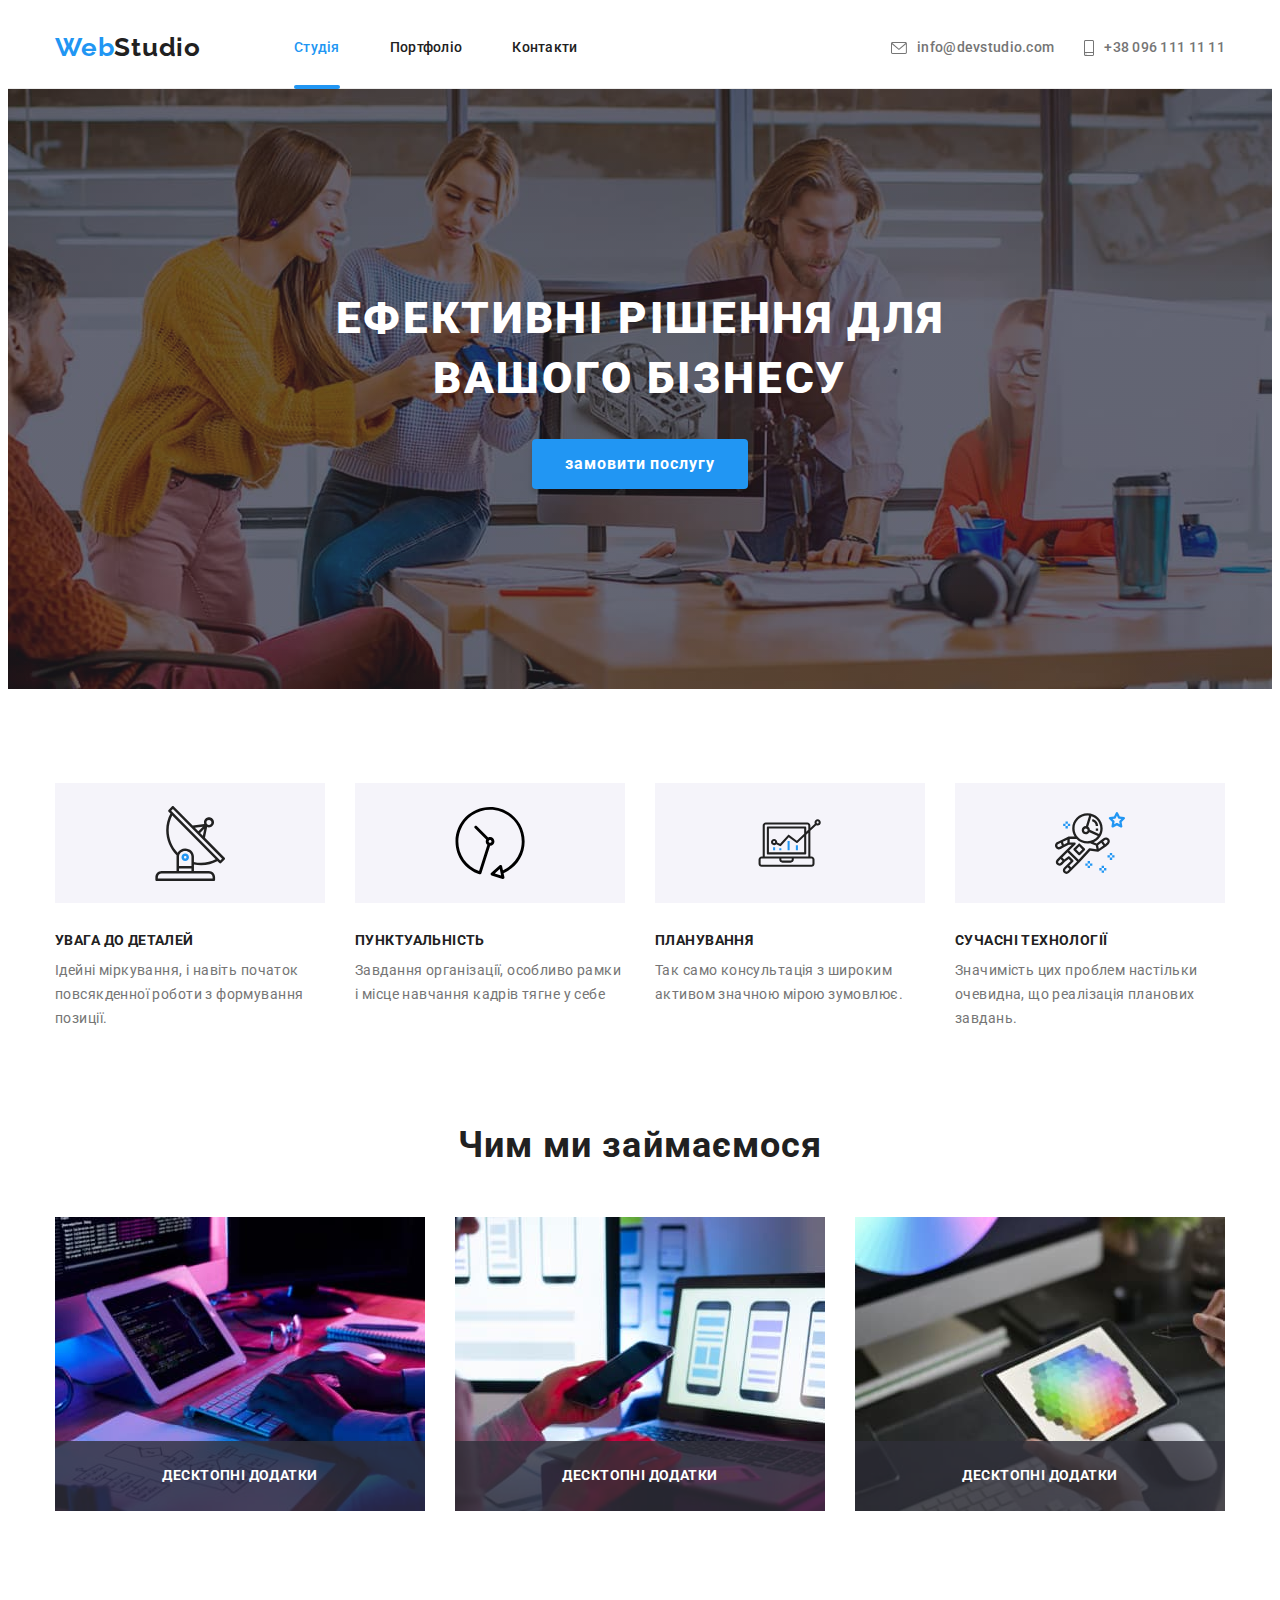
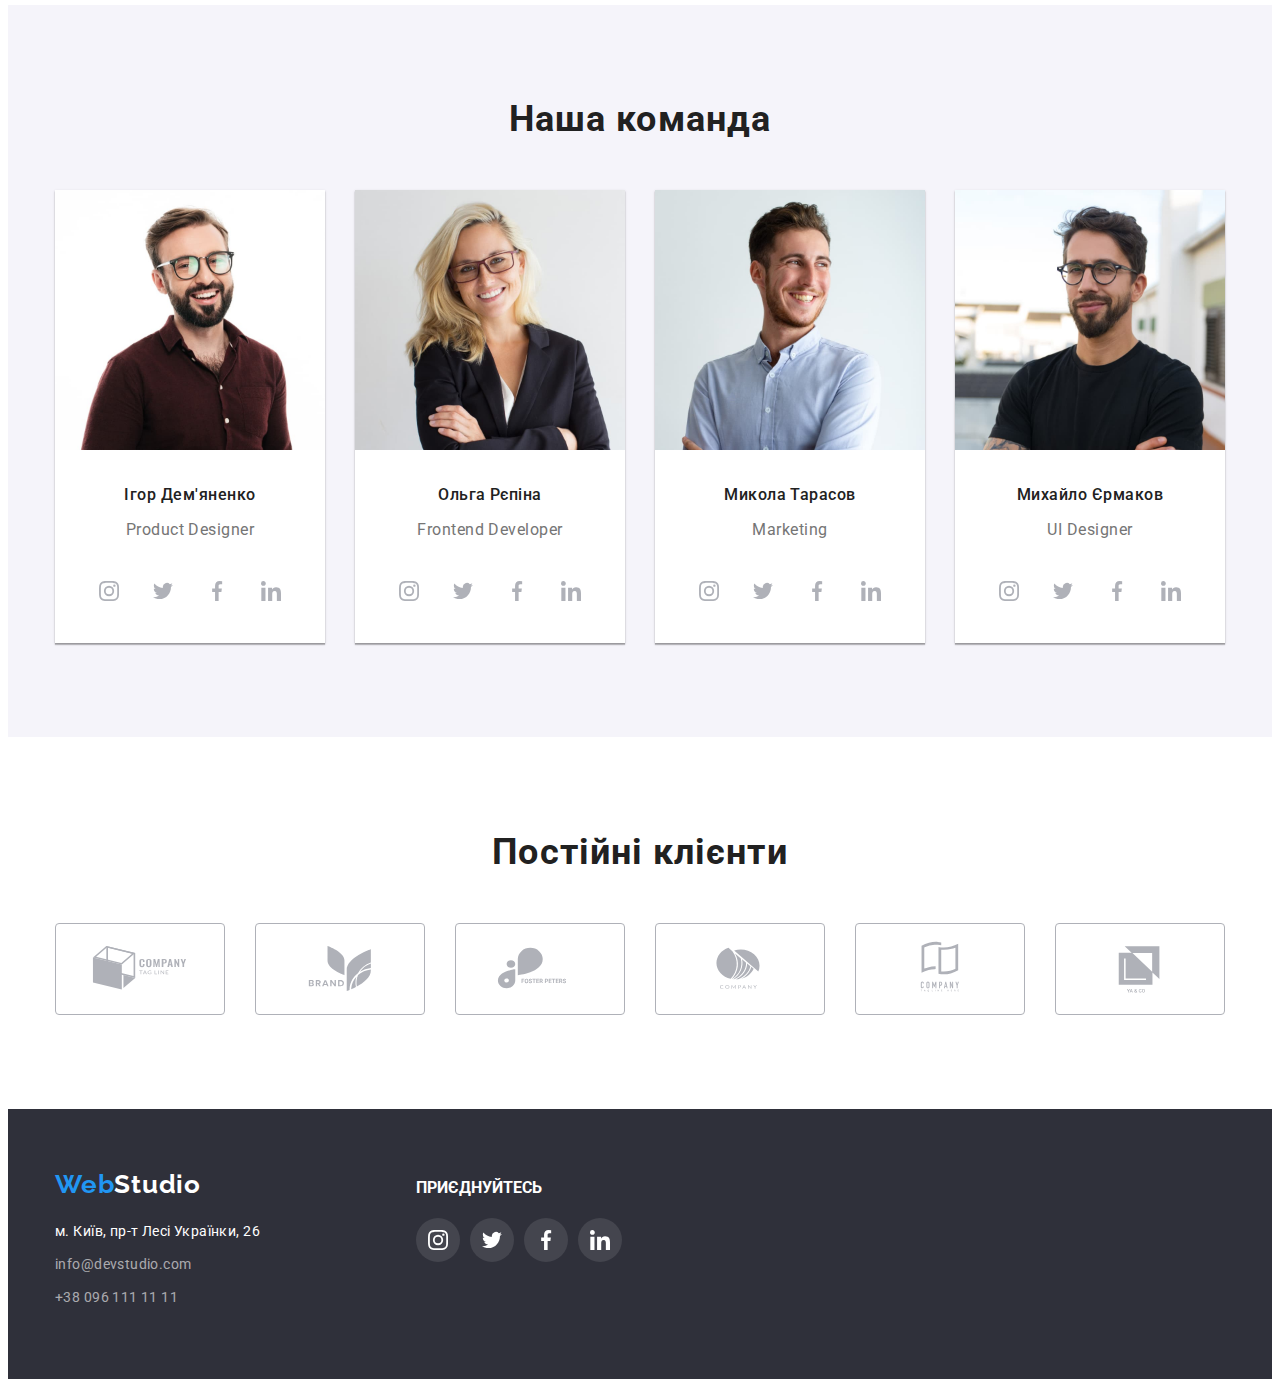
==== commit 1dc59c56: "fix" ====
--- a/index.html
+++ b/index.html
@@ -365,7 +365,7 @@
 
 <div class="backdrop is-hidden " data-modal > 
     <div class="modal">
-        <button type="button" class="model-btn" data-modal-close>
+        <button type="button" class="modal-btn" data-modal-close>
             <svg width="11" height="11">
                 <use href="./images/symbol-defs.svg#icon-Vector" ></use>
             </svg>
--- a/css/styles.css
+++ b/css/styles.css
@@ -146,7 +146,7 @@
     position: relative;
     display: flex;
 }
-.current.navigetion.plus::after{
+.navigetion.plus::after{
 content: "";
 display: flex;
 position: absolute;
@@ -174,6 +174,8 @@
 transform:scaleX(1)
 }
 
+
+
 .icon-envelope{
     fill: currentColor;
 }
@@ -184,6 +186,20 @@
 
 .site-nav a.current {
     color: var(--button-color);
+}
+
+.site-nav .current::after {
+content: "";
+display: flex;
+position: absolute;
+left: 0;
+bottom: -1px;
+width: 100%;
+height: 4px;
+border-radius: 2px;
+background: var(--button-color);
+transform: scaleX(1)
+
 }
 
 
@@ -703,29 +719,35 @@
 
   }
 
-.iten-box{
-
-}
-
-
-
-.item-imege:hover .item-imege-text{}
+
+.choice-item-imege .item-imege-text{
+transition: transform 250ms cubic-bezier(0.4, 0, 0.2, 1),
+ opacity 250ms cubic-bezier(0.4, 0, 0.2, 1);
+}
+
+.choice-item-imege:hover .item-imege-text{
+transform: translateY(0);
+    opacity: 1;
+}
+
  .iten-box:hover,
 .iten-box:focus{
     display: block;
     width: 100%;
     height: 100%;
     box-shadow: 0px 1px 1px rgba(0, 0, 0, 0.12), 0px 4px 4px rgba(0, 0, 0, 0.06), 1px 4px 6px rgba(0, 0, 0, 0.16);
-    transform: translateY(0);
-    opacity: 1;
+  
+
+    
 
 }
 
 .item-imege{
     position: relative;
     overflow: hidden;
-    
-    
+
+    
+     
 }
 
 .item-imege-text{
@@ -742,7 +764,7 @@
     transform: translateY(100%);
     
     opacity: 0;
-    transition: transform  1250ms cubic-bezier(0.4, 0, 0.2, 1);
+    transition: transform  250ms cubic-bezier(0.4, 0, 0.2, 1);
     
 }
 
@@ -806,6 +828,9 @@
  fill: var(--button-color);
 }
 
+
+/*backdrop*/
+
 .backdrop{
     position: fixed;
     top: 0;
@@ -813,21 +838,20 @@
     width: 100%;
     height: 100%;
     background-color: rgba(0, 0, 0, 0.2);
-    transition: opacity 250ms cubic-bezier(0.4, 0, 0.2, 1);
     opacity: 1;
     transition: opacity 250ms cubic-bezier(0.4, 0, 0.2, 1);
 }
 
 .backdrop.is-hidden{
     opacity: 0;
-    visibility: hidden;
+
     pointer-events: none;
     
 }
 
-.backdrop.is-hidden .model {
+.backdrop.is-hidden .modal {
     transform: translate(-50%, -50%) scale(0.6);
-    transition: transform 250ms cubic-bezier(0.4, 0, 0.2, 1);
+    
 }
 
 .modal{
@@ -837,14 +861,17 @@
     position: absolute;
     top: 50%;
     left: 50%;
-    transform: translate(-50%, -50%); 
+    transform: translate(-50%, -50%) scale(1); 
     border-radius: 4px; 
     box-shadow: 0px 1px 3px rgba(0, 0, 0, 0.12), 0px 1px 1px rgba(0, 0, 0, 0.14),
     0px 2px 1px rgba(0, 0, 0, 0.2);
 
-}
-
-.model-btn{
+    transition: transform 250ms cubic-bezier(0.4, 0, 0.2, 1);
+
+    
+}
+
+.modal-btn{
    width: 30px;
    height: 30px;
    border: 1px solid #212121;
@@ -858,12 +885,13 @@
    justify-content: center;
    padding: auto;
    cursor: pointer;
-
-}
-
-
-
-
-
-
-
+   
+
+}
+
+
+
+
+
+
+
